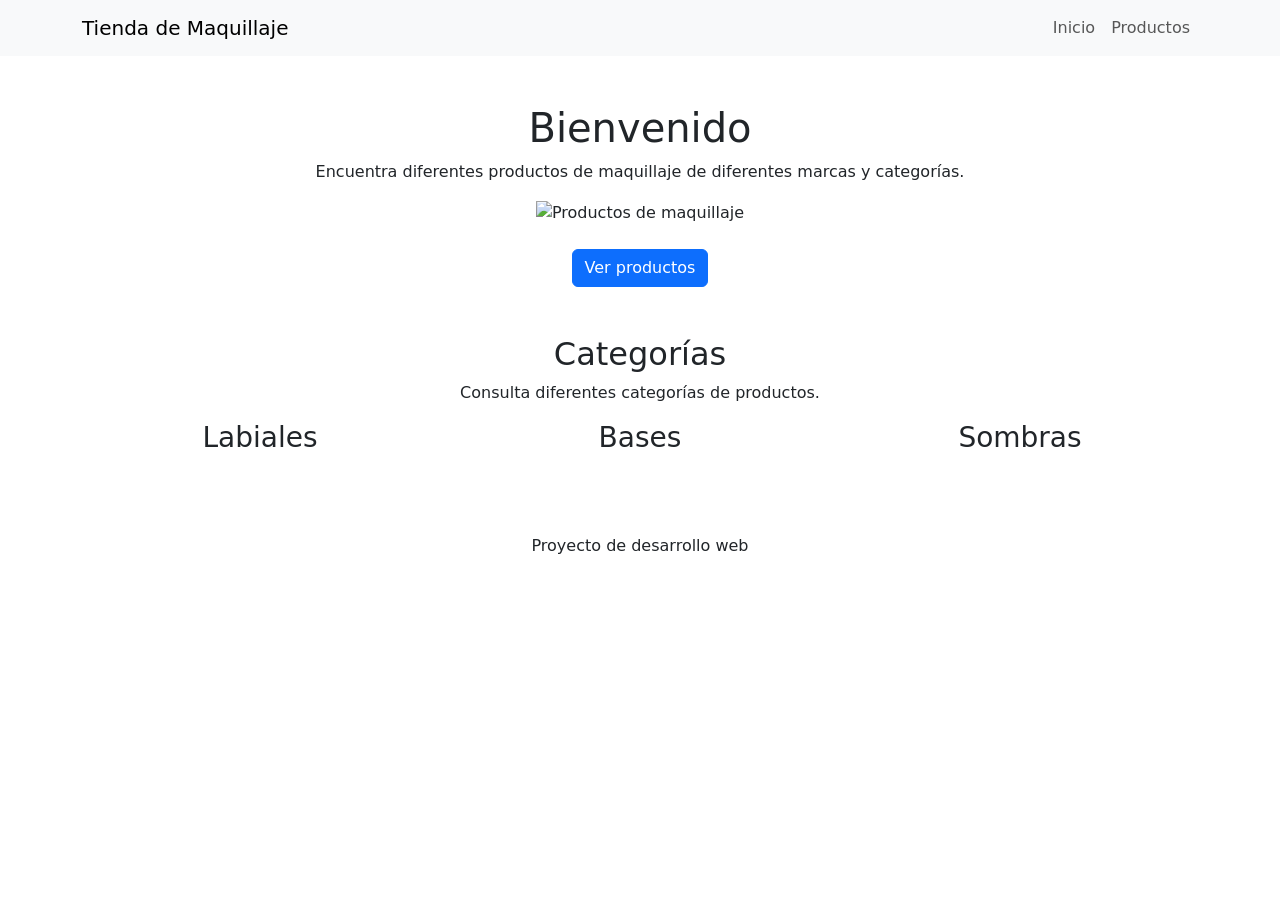
==== index.html @ ba02c49c "Create index.html" ====
<!DOCTYPE html>
<html lang="es">
<head>
    <meta charset="UTF-8">
    <meta name="viewport" content="width=device-width, initial-scale=1.0">
    <title>Inicio</title>

    <link href="https://cdn.jsdelivr.net/npm/bootstrap@5.3.3/dist/css/bootstrap.min.css" rel="stylesheet">
    <link rel="stylesheet" href="css/estilos.css">
</head>

<body>

    <header>
        <nav class="navbar navbar-expand-lg bg-light">
            <div class="container">
                <a class="navbar-brand" href="index.html">Tienda de Maquillaje</a>

                <div class="navbar-nav">
                    <a class="nav-link" href="index.html">Inicio</a>
                    <a class="nav-link" href="productos.html">Productos</a>
                </div>
            </div>
        </nav>
    </header>

    <main>

        <section class="text-center p-5">
            <h1>Bienvenido</h1>

            <p>
                Encuentra diferentes productos de maquillaje
                de diferentes marcas y categorías.
            </p>

            <img src="https://via.placeholder.com/500x250"
                 alt="Productos de maquillaje"
                 class="img-fluid">

            <br><br>

            <a href="productos.html" class="btn btn-primary">
                Ver productos
            </a>
        </section>

        <section class="container text-center">
            <h2>Categorías</h2>

            <p>Consulta diferentes categorías de productos.</p>

            <div class="row">

                <div class="col-md-4">
                    <h3>Labiales</h3>
                </div>

                <div class="col-md-4">
                    <h3>Bases</h3>
                </div>

                <div class="col-md-4">
                    <h3>Sombras</h3>
                </div>

            </div>
        </section>

    </main>

    <footer class="text-center p-4 mt-5">
        <p>Proyecto de desarrollo web</p>
    </footer>

</body>
</html>
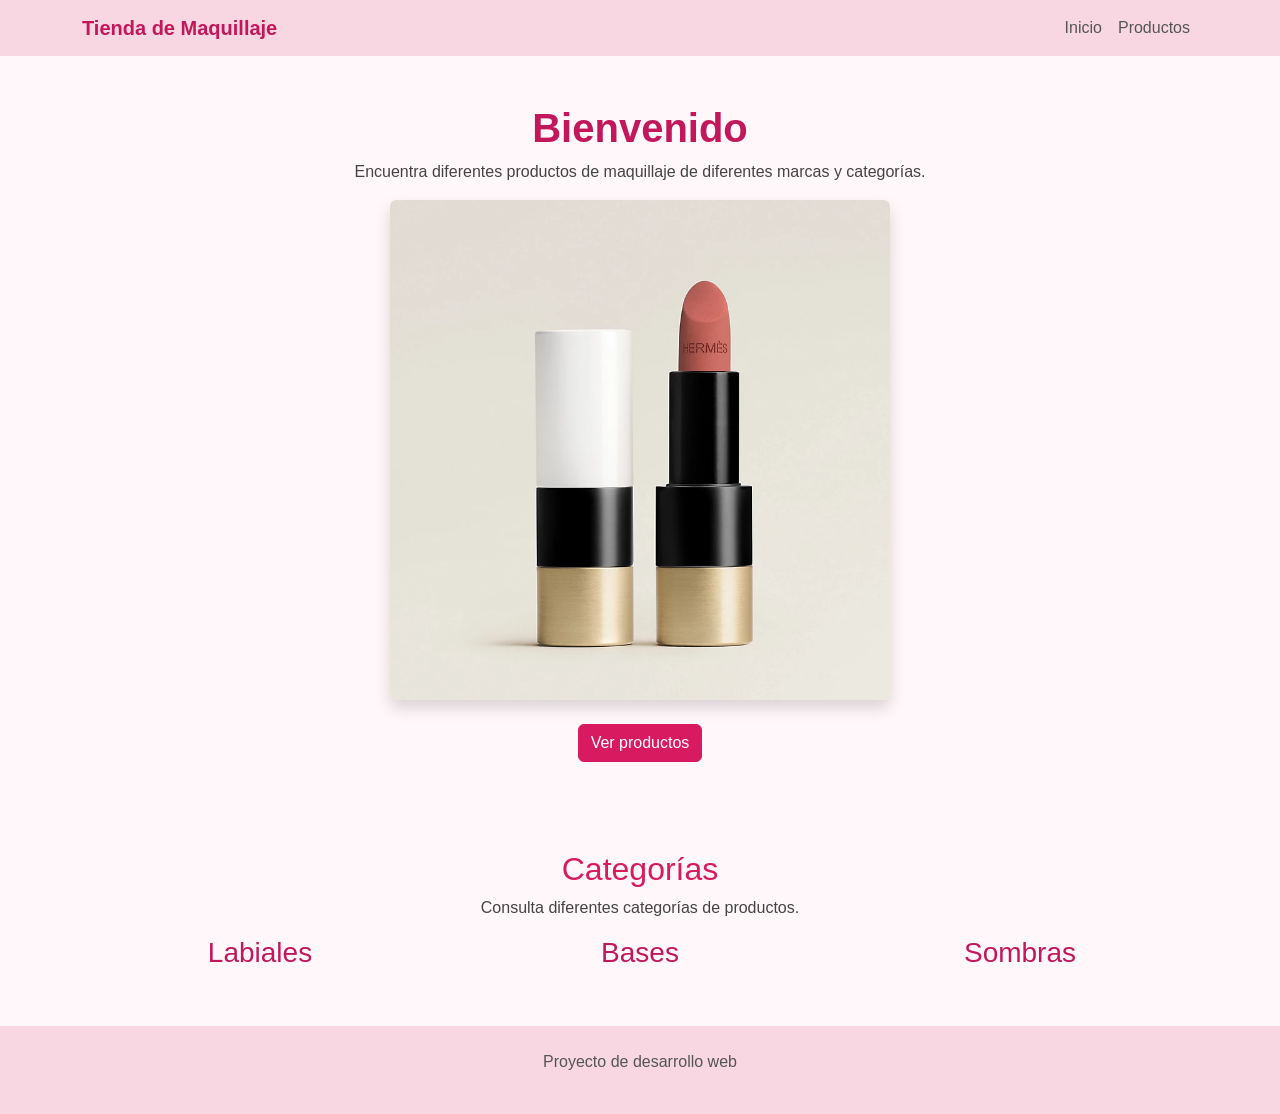
==== commit 2059f002: "index.html" ====
--- a/index.html
+++ b/index.html
@@ -34,9 +34,10 @@
                 de diferentes marcas y categorías.
             </p>
 
-            <img src="https://via.placeholder.com/500x250"
-                 alt="Productos de maquillaje"
-                 class="img-fluid">
+          <img src="labial.jpg"
+     alt="Productos de maquillaje"
+     class="img-fluid rounded shadow"
+     style="max-width: 500px;">
 
             <br><br>
 
--- a/css/estilos.css
+++ b/css/estilos.css
@@ -0,0 +1,82 @@
+body {
+    background-color: #fff7fa;
+    color: #444;
+    font-family: Arial, sans-serif;
+}
+
+.navbar {
+    background-color: #f8d7e3 !important;
+}
+
+.navbar-brand {
+    color: #c2185b;
+    font-weight: bold;
+}
+
+.nav-link {
+    color: #555;
+}
+
+h1 {
+    color: #c2185b;
+    font-weight: bold;
+}
+
+h2 {
+    color: #d81b60;
+}
+
+h3 {
+    color: #c2185b;
+}
+
+section {
+    margin-bottom: 40px;
+}
+
+.btn-primary {
+    background-color: #d81b60;
+    border-color: #d81b60;
+}
+
+.btn-primary:hover {
+    background-color: #ad1457;
+    border-color: #ad1457;
+}
+
+.card {
+    border: 1px solid #f1c6d5;
+    border-radius: 15px;
+    overflow: hidden;
+    transition: transform 0.2s;
+}
+
+.card:hover {
+    transform: scale(1.03);
+}
+
+.card img {
+    height: 250px;
+    object-fit: contain;
+    padding: 15px;
+}
+
+footer {
+    background-color: #f8d7e3;
+    color: #555;
+}
+
+#detalleProducto img {
+    max-height: 400px;
+    object-fit: contain;
+}
+
+@media (max-width: 768px) {
+    .navbar-nav {
+        text-align: center;
+    }
+
+    h1 {
+        font-size: 28px;
+    }
+}
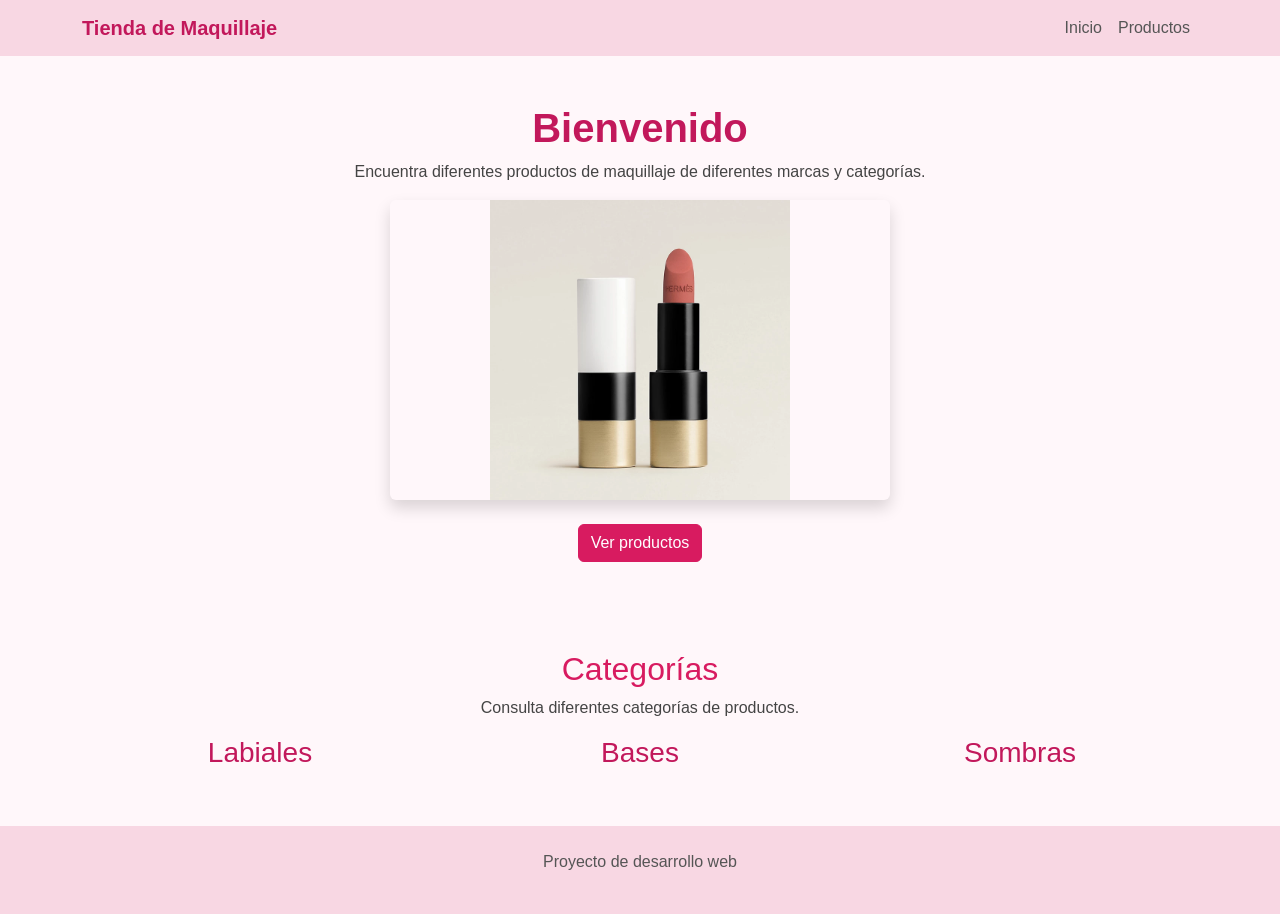
==== commit d6b61a23: "index.html" ====
--- a/index.html
+++ b/index.html
@@ -3,9 +3,11 @@
 <head>
     <meta charset="UTF-8">
     <meta name="viewport" content="width=device-width, initial-scale=1.0">
+
     <title>Inicio</title>
 
     <link href="https://cdn.jsdelivr.net/npm/bootstrap@5.3.3/dist/css/bootstrap.min.css" rel="stylesheet">
+
     <link rel="stylesheet" href="css/estilos.css">
 </head>
 
@@ -14,19 +16,32 @@
     <header>
         <nav class="navbar navbar-expand-lg bg-light">
             <div class="container">
-                <a class="navbar-brand" href="index.html">Tienda de Maquillaje</a>
+
+                <a class="navbar-brand" href="index.html">
+                    Tienda de Maquillaje
+                </a>
 
                 <div class="navbar-nav">
-                    <a class="nav-link" href="index.html">Inicio</a>
-                    <a class="nav-link" href="productos.html">Productos</a>
+                    <a class="nav-link" href="index.html">
+                        Inicio
+                    </a>
+
+                    <a class="nav-link" href="productos.html">
+                        Productos
+                    </a>
                 </div>
+
             </div>
         </nav>
     </header>
 
+
     <main>
 
+        <!-- SECCIÓN PRINCIPAL -->
+
         <section class="text-center p-5">
+
             <h1>Bienvenido</h1>
 
             <p>
@@ -34,22 +49,31 @@
                 de diferentes marcas y categorías.
             </p>
 
-          <img src="labial.jpg"
-     alt="Productos de maquillaje"
-     class="img-fluid rounded shadow"
-     style="max-width: 500px;">
+           <img
+    src="https://lhernandez074-hub.github.io/fase-3/labial.jpg"
+    alt="Productos de maquillaje"
+    class="img-fluid rounded shadow"
+    style="width: 500px; max-width: 100%; height: 300px; object-fit: contain;"
+>
 
             <br><br>
 
             <a href="productos.html" class="btn btn-primary">
                 Ver productos
             </a>
+
         </section>
 
+
+        <!-- CATEGORÍAS -->
+
         <section class="container text-center">
+
             <h2>Categorías</h2>
 
-            <p>Consulta diferentes categorías de productos.</p>
+            <p>
+                Consulta diferentes categorías de productos.
+            </p>
 
             <div class="row">
 
@@ -66,12 +90,18 @@
                 </div>
 
             </div>
+
         </section>
 
     </main>
 
+
     <footer class="text-center p-4 mt-5">
-        <p>Proyecto de desarrollo web</p>
+
+        <p>
+            Proyecto de desarrollo web
+        </p>
+
     </footer>
 
 </body>
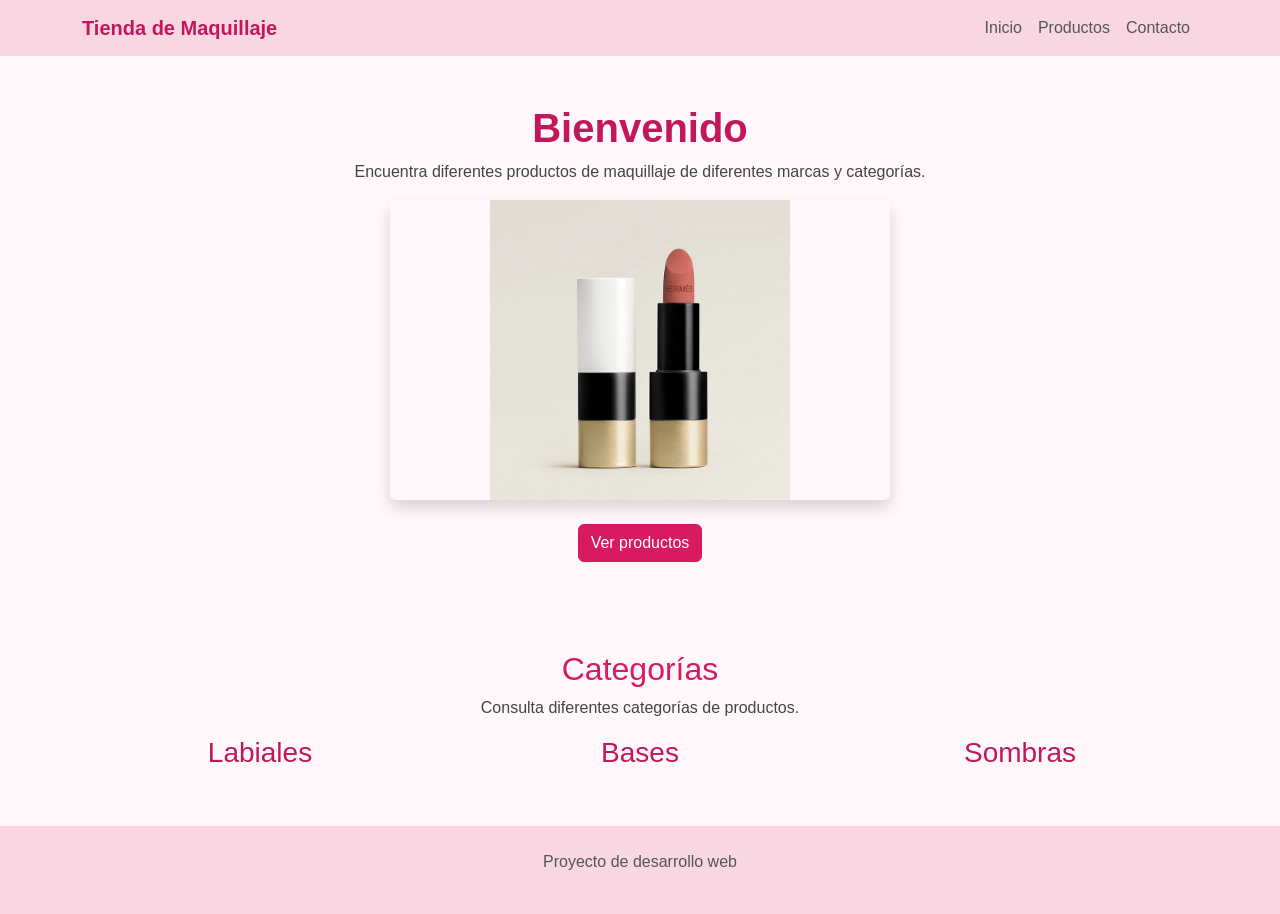
==== commit 041c49f4: "index.html" ====
--- a/index.html
+++ b/index.html
@@ -29,6 +29,8 @@
                     <a class="nav-link" href="productos.html">
                         Productos
                     </a>
+                     <a class="nav-link" href="contacto.html">Contacto
+                     </a>
                 </div>
 
             </div>
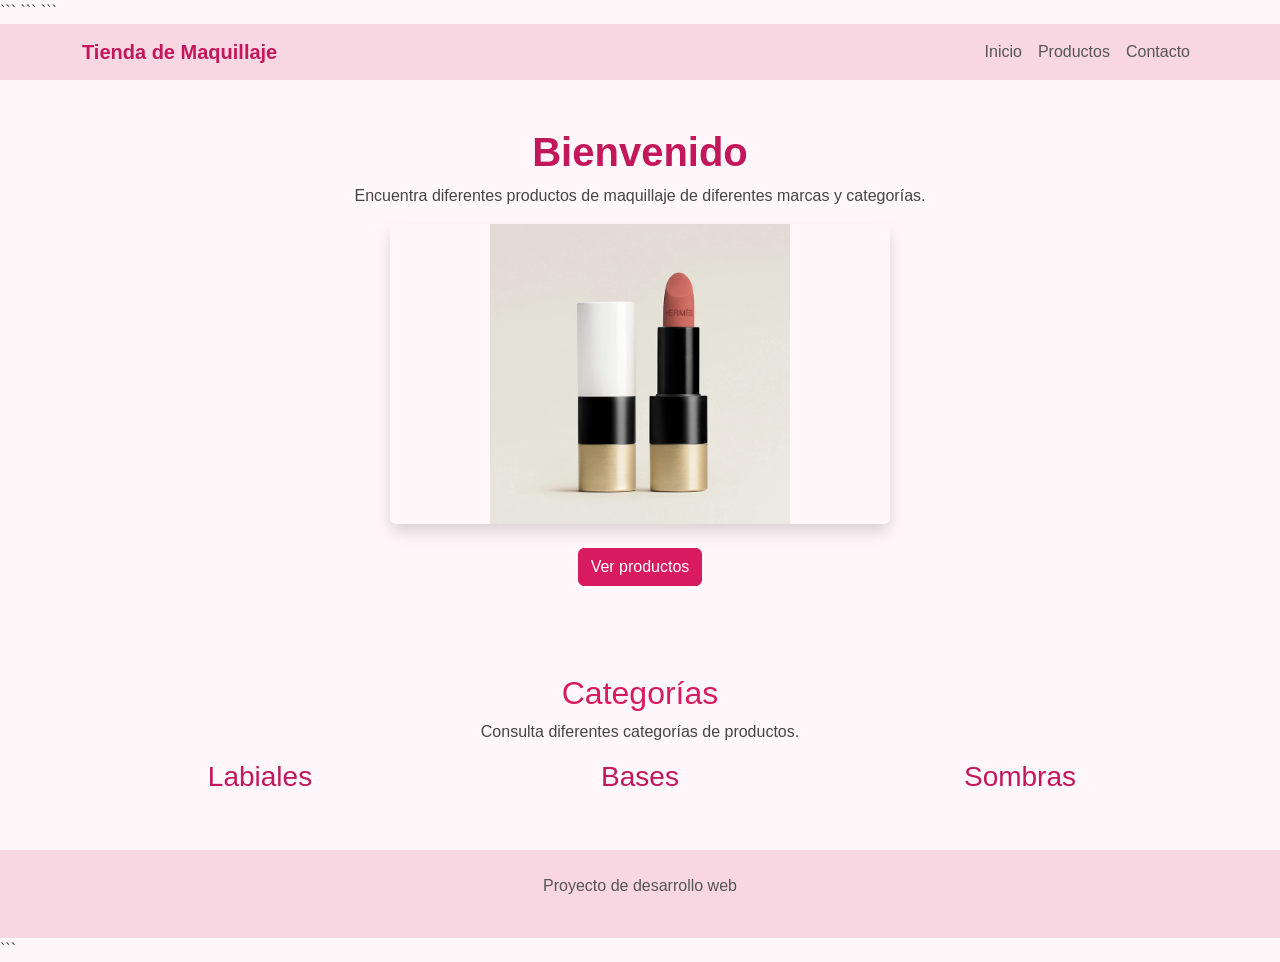
==== commit 63286858: "index.html" ====
--- a/index.html
+++ b/index.html
@@ -1,110 +1,123 @@
 <!DOCTYPE html>
+
 <html lang="es">
+
 <head>
     <meta charset="UTF-8">
     <meta name="viewport" content="width=device-width, initial-scale=1.0">
 
-    <title>Inicio</title>
+```
+<title>Inicio</title>
 
-    <link href="https://cdn.jsdelivr.net/npm/bootstrap@5.3.3/dist/css/bootstrap.min.css" rel="stylesheet">
+<link href="https://cdn.jsdelivr.net/npm/bootstrap@5.3.3/dist/css/bootstrap.min.css" rel="stylesheet">
 
-    <link rel="stylesheet" href="css/estilos.css">
+<link rel="stylesheet" href="css/estilos.css">
+```
+
 </head>
 
 <body>
 
-    <header>
-        <nav class="navbar navbar-expand-lg bg-light">
-            <div class="container">
+```
+<header>
 
-                <a class="navbar-brand" href="index.html">
-                    Tienda de Maquillaje
+    <nav class="navbar navbar-expand-lg bg-light">
+
+        <div class="container">
+
+            <a class="navbar-brand" href="index.html">
+                Tienda de Maquillaje
+            </a>
+
+            <div class="navbar-nav">
+
+                <a class="nav-link" href="index.html">
+                    Inicio
                 </a>
 
-                <div class="navbar-nav">
-                    <a class="nav-link" href="index.html">
-                        Inicio
-                    </a>
+                <a class="nav-link" href="productos.html">
+                    Productos
+                </a>
 
-                    <a class="nav-link" href="productos.html">
-                        Productos
-                    </a>
-                     <a class="nav-link" href="contacto.html">Contacto
-                     </a>
-                </div>
-
-            </div>
-        </nav>
-    </header>
-
-
-    <main>
-
-        <!-- SECCIÓN PRINCIPAL -->
-
-        <section class="text-center p-5">
-
-            <h1>Bienvenido</h1>
-
-            <p>
-                Encuentra diferentes productos de maquillaje
-                de diferentes marcas y categorías.
-            </p>
-
-           <img
-    src="https://lhernandez074-hub.github.io/fase-3/labial.jpg"
-    alt="Productos de maquillaje"
-    class="img-fluid rounded shadow"
-    style="width: 500px; max-width: 100%; height: 300px; object-fit: contain;"
->
-
-            <br><br>
-
-            <a href="productos.html" class="btn btn-primary">
-                Ver productos
-            </a>
-
-        </section>
-
-
-        <!-- CATEGORÍAS -->
-
-        <section class="container text-center">
-
-            <h2>Categorías</h2>
-
-            <p>
-                Consulta diferentes categorías de productos.
-            </p>
-
-            <div class="row">
-
-                <div class="col-md-4">
-                    <h3>Labiales</h3>
-                </div>
-
-                <div class="col-md-4">
-                    <h3>Bases</h3>
-                </div>
-
-                <div class="col-md-4">
-                    <h3>Sombras</h3>
-                </div>
+                <a class="nav-link" href="contacto.html">
+                    Contacto
+                </a>
 
             </div>
 
-        </section>
+        </div>
 
-    </main>
+    </nav>
+
+</header>
 
 
-    <footer class="text-center p-4 mt-5">
+<main>
+
+    <section class="text-center p-5">
+
+        <h1>Bienvenido</h1>
 
         <p>
-            Proyecto de desarrollo web
+            Encuentra diferentes productos de maquillaje
+            de diferentes marcas y categorías.
         </p>
 
-    </footer>
+        <img
+            src="https://lhernandez074-hub.github.io/fase-3/labial.jpg"
+            alt="Productos de maquillaje"
+            class="img-fluid rounded shadow"
+            style="width: 500px; max-width: 100%; height: 300px; object-fit: contain;"
+        >
+
+        <br><br>
+
+        <a href="productos.html" class="btn btn-primary">
+            Ver productos
+        </a>
+
+    </section>
+
+
+    <section class="container text-center">
+
+        <h2>Categorías</h2>
+
+        <p>
+            Consulta diferentes categorías de productos.
+        </p>
+
+        <div class="row">
+
+            <div class="col-md-4">
+                <h3>Labiales</h3>
+            </div>
+
+            <div class="col-md-4">
+                <h3>Bases</h3>
+            </div>
+
+            <div class="col-md-4">
+                <h3>Sombras</h3>
+            </div>
+
+        </div>
+
+    </section>
+
+</main>
+
+
+<footer class="text-center p-4 mt-5">
+
+    <p>
+        Proyecto de desarrollo web
+    </p>
+
+</footer>
+```
 
 </body>
+
 </html>
+
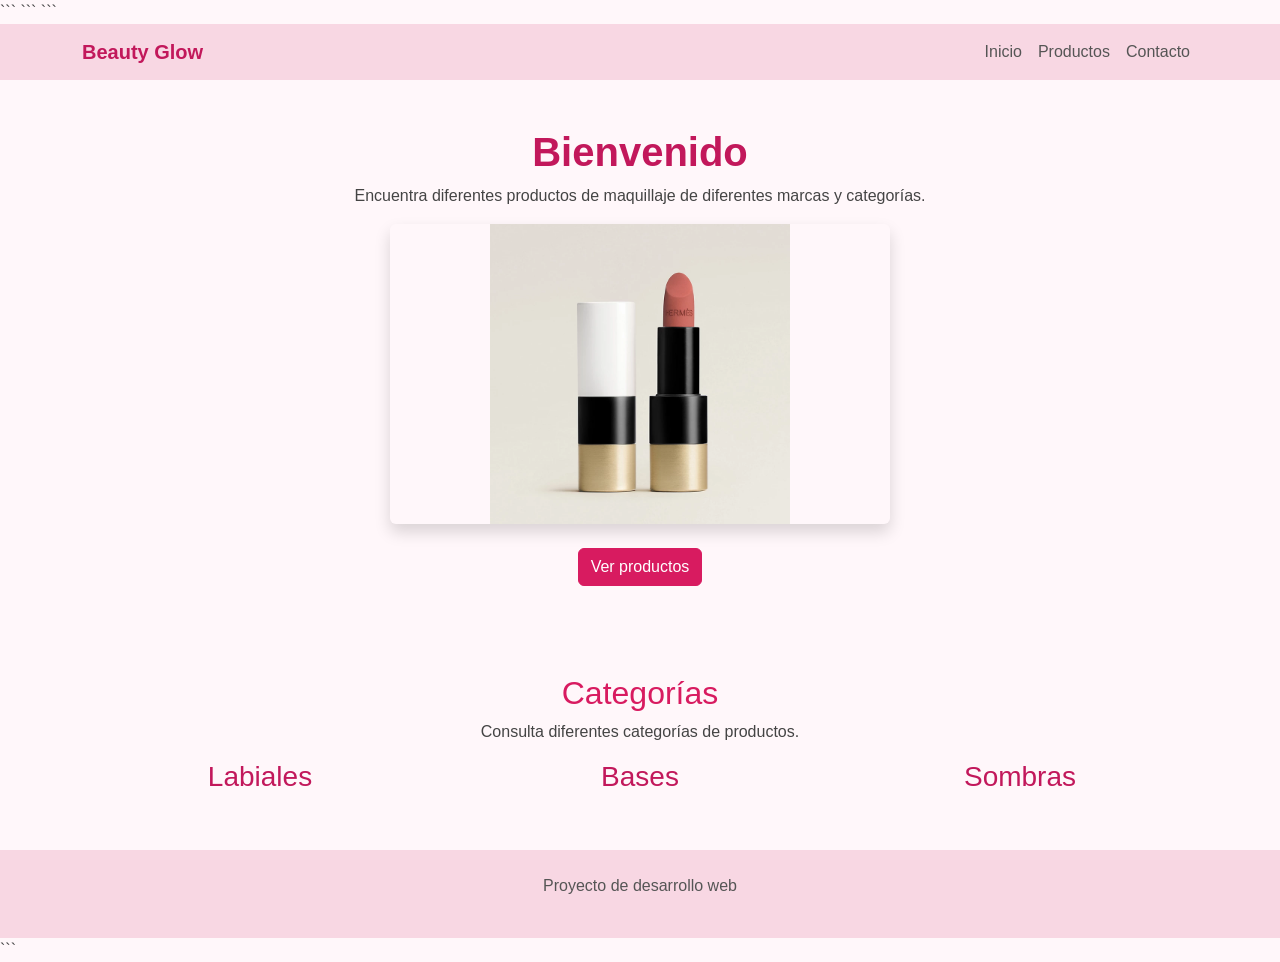
==== commit 7607835a: "index.html" ====
--- a/index.html
+++ b/index.html
@@ -26,7 +26,7 @@
         <div class="container">
 
             <a class="navbar-brand" href="index.html">
-                Tienda de Maquillaje
+                Beauty Glow
             </a>
 
             <div class="navbar-nav">
